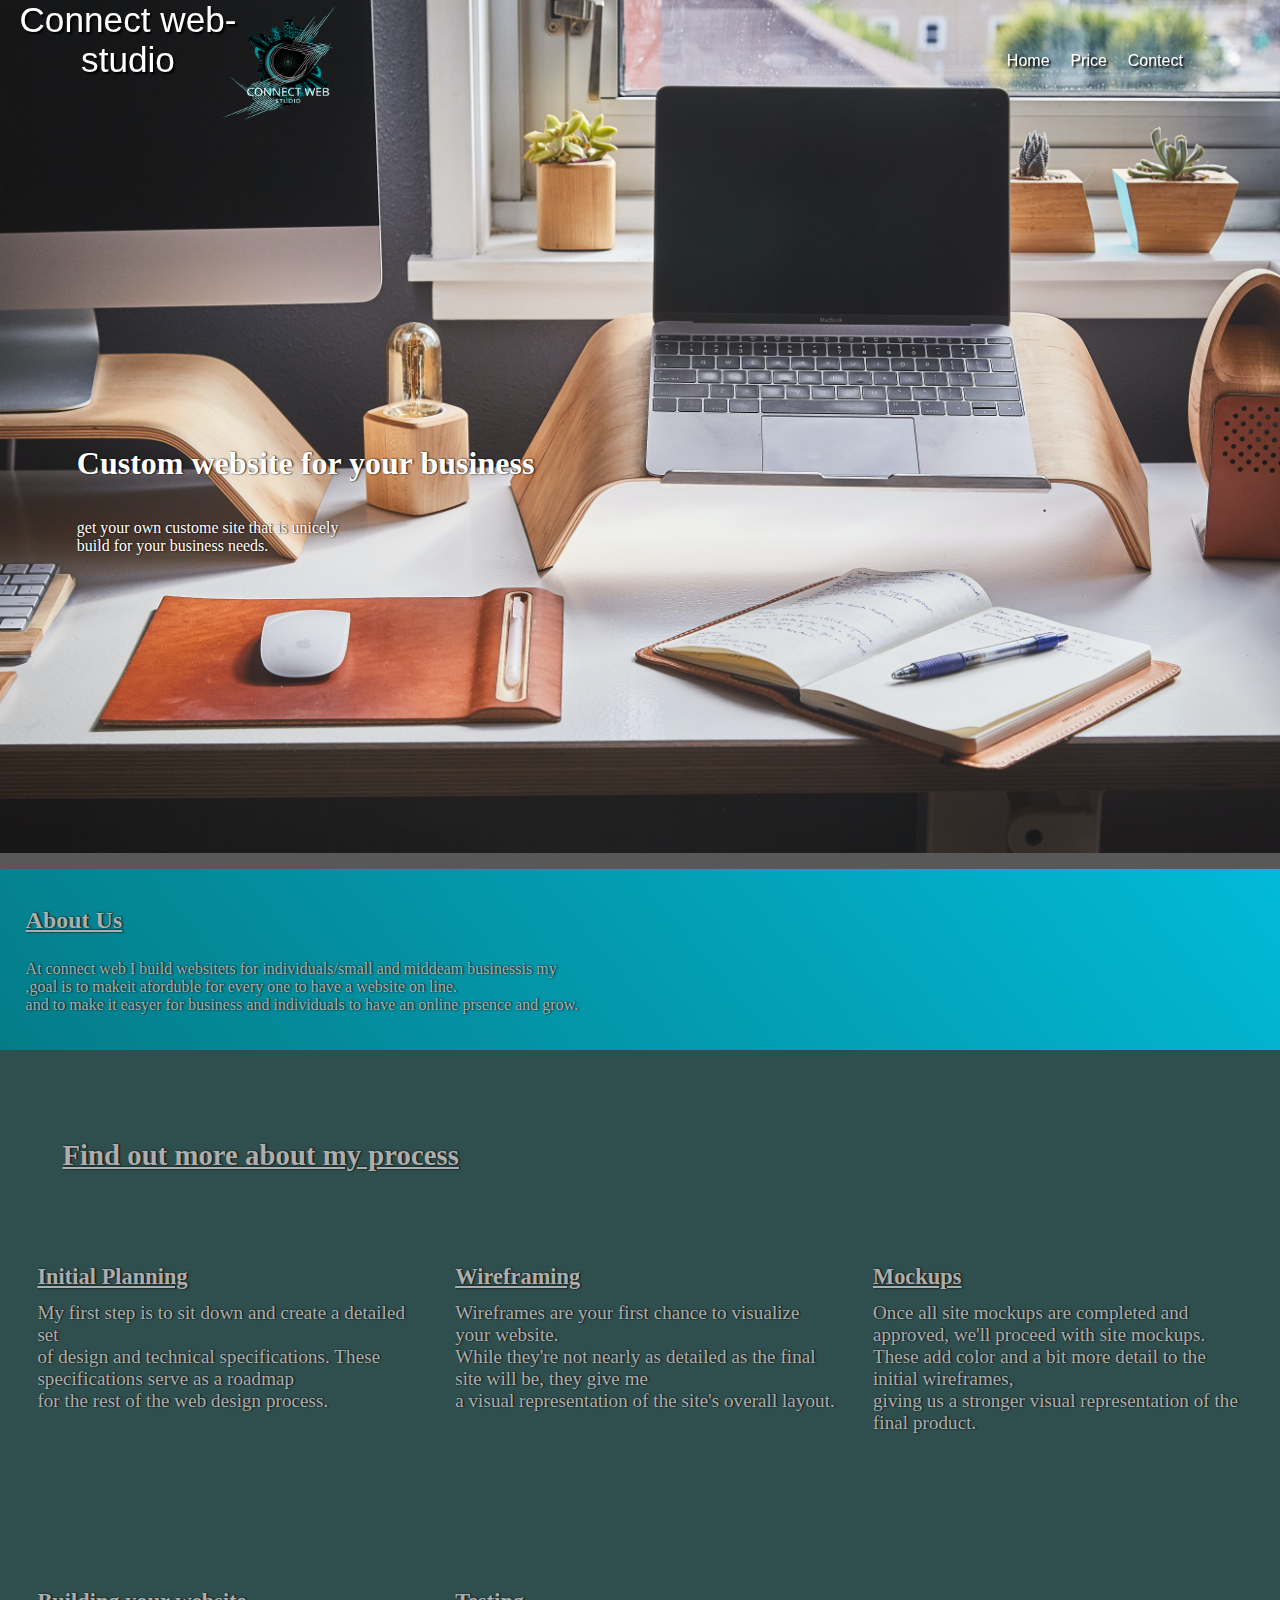
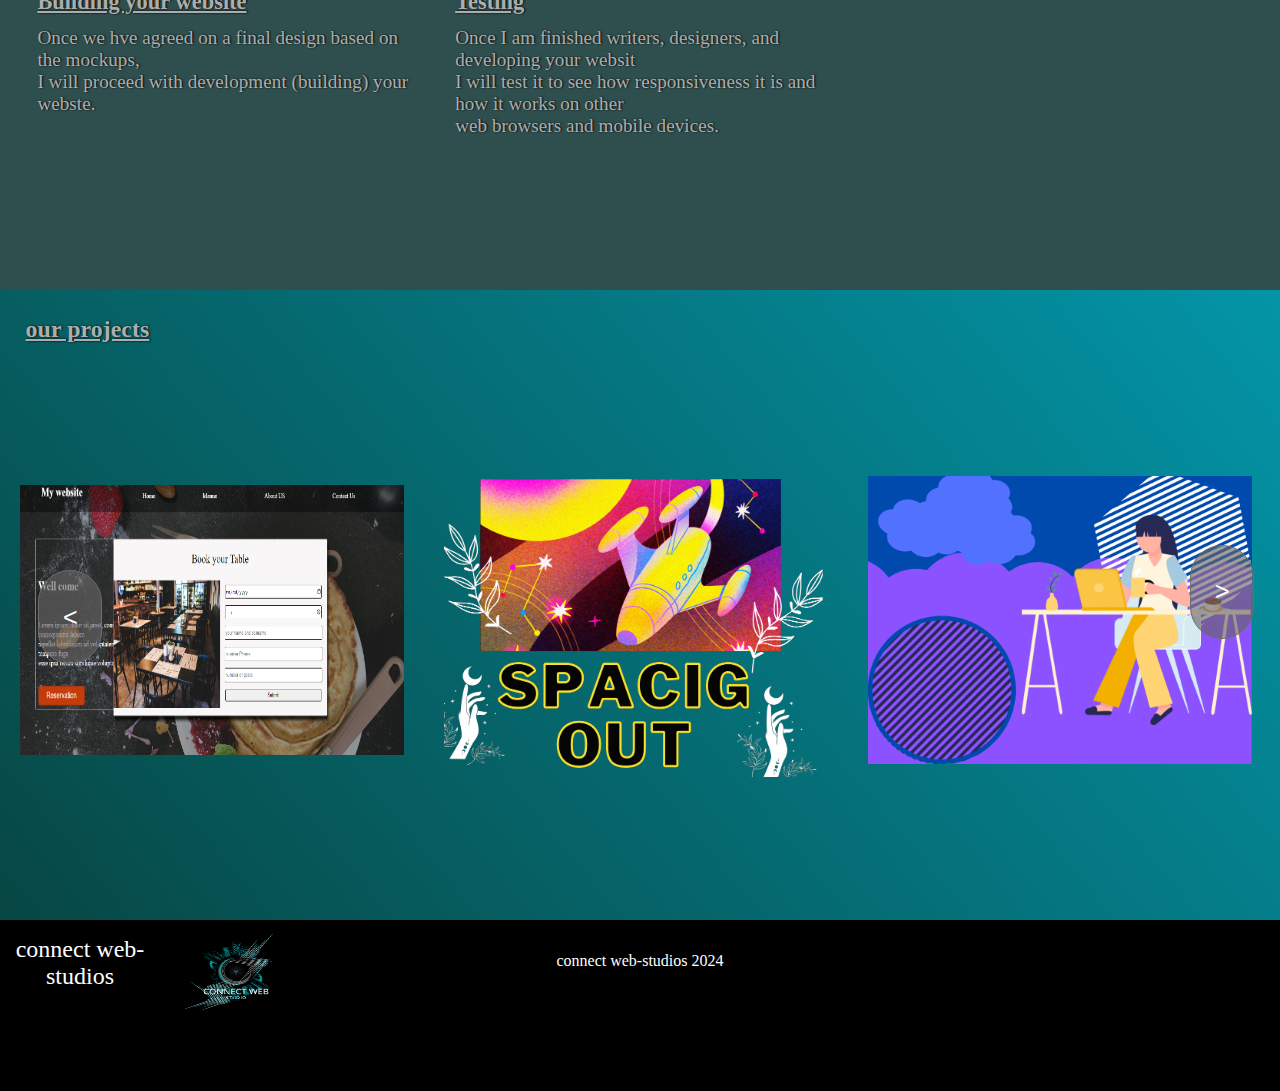
==== index.html @ 30933bda "first commit" ====
<!DOCTYPE html>
<html lang="en">
<head>
    <meta charset="UTF-8">
    <meta http-equiv="X-UA-Compatible" content="IE=edge">
    <meta name="viewport" content="width=device-width, initial-scale=1.0">
    <title>Document</title>
    <!-- Open Graph / Facebook -->
    <meta property="og:type" content="website">
    <meta property="og:url" content="https://www.gameheart.co.za/">
    <meta property="og:title" content="Game heart">
    <meta property="og:description" content="play free online games on your Phone,Lapto,PC,or Tablet">
    <meta property="og:image" content="pic/Gameheart..png">
    <link rel="stylesheet" href="https://cdnjs.cloudflare.com/ajax/libs/font-awesome/6.5.2/css/all.min.css"
     integrity="sha512-SnH5WK+bZxgPHs44uWIX+LLJAJ9/2PkPKZ5QiAj6Ta86w+fsb2TkcmfRyVX3pBnMFcV7oQPJkl9QevSCWr3W6A=="
      crossorigin="anonymous" referrerpolicy="no-referrer" />
    <link href="css/navigation.css" rel="stylesheet" type="text/css">
    <link href="css/footer.css" rel="stylesheet" type="text/css">
    <link href="css/indexgrid.css" rel="stylesheet" type="text/css">
    <link href="css\mobile.css" rel="stylesheet" type="text/css">
</head>
<body>
    <div id="navigationbur">
        <div id="logo">Connect web-studio</div>
        <div id="logoimg"><img src="res/Connrct web2.png"></div>
        <i class="fa-solid fa-bars"></i>
        <i class="fa-solid fa-xmark"></i>
        <nav>
            <ul>
                <li class="current"><a href="#">Home</a></li>
                <li><a href="price.html">Price</a></li>
                <li><a href="cntect.html">Contect</a></li>
            </ul>
        </nav>
    </div>
    <div id="grid-con">
        <div id="about-sec">
            <div id ="heroimage">
                <h1>Custom website for your business</h1>
                <p>get your own custome site that is unicely
                <br> build for your business needs.</p>
            </div>
            <h2>About Us</h2>
            <p>
                At connect web I build websitets for individuals/small and middeam businessis my<br/>
                ,goal is to makeit aforduble for every one to have a website on line.<br/>
                and to make it easyer for business and individuals to have an online prsence and grow.       
            </p><br><br>

           <!--<dav id="image"><img src="../res/laptop.png"></dav>-->
            
        </div>
        <div id="process">
            <h2>Find out more about my process</h2>
            <div class="procees-info">
                <h3>Initial Planning</h3>
                <p>
                    My first step is to sit down and create a detailed set<br/>
                    of design and technical specifications. These specifications serve as a roadmap<br/>
                    for the rest of the web design process.
                </p>
            </div>
            <div class="procees-info">
                <h3>Wireframing</h3>
                <p>
                    Wireframes are your first chance to visualize your website.<br/>
                    While they're not nearly as detailed as the final site will be, they give me<br/>
                    a visual representation of the site's overall layout.
                </p>
            </div>
            <div class="procees-info">
                <h3>Mockups</h3>
                <p>
                    Once all site mockups are completed and approved, we'll proceed with site mockups.<br/>
                    These add color and a bit more detail to the initial wireframes,<br/>
                    giving us a stronger visual representation of the final product.
                </p>
            </div>
            <div class="procees-info">
                <h3>Building your website</h3>
                <p>
                    Once we hve agreed on a final design based on the mockups,<br/>
                    I will proceed with development (building) your webste.<br/>
                </p>
            </div>
            <div class="procees-info">
                <h3>Testing</h3>
                <p>
                    Once I am finished writers, designers, and developing your websit<br/>
                    I will test it to see how responsiveness it is and how it works on other<br/>
                    web browsers and mobile devices.
                </p>
            </div> 
           <!---- <div class="procees-info">
                <h3>Testing 2</h3>
                <p>
                    Once we're sure that your site is ready to be released to the public,<br/>
                    we'll deploy it on your public domain. Then, we'll shift into a monthly support process<br/>
                    that will continue for 12 months. During that period, we'll create monthly backups of your<br/>
                    site, update scripts and plugins to maintain security and reliability,<br/>
                    and perform layout and content updates at your request.
                </p>
            </div>-->
        </div>
        <div id="prijects">
            <h2>our projects</h2>
            <div id="project-con">
                <div class="project-eg">
                    <img src="res/websiteeg.png"/>
                    <div class="floting_cover">
                    </div> 
                    <a href="#">name of website</a>
                </div>
                <div class="project-eg">
                    <img src="res/spacing out.png"/>
                    <div class="floting_cover">
                    </div>
                    <a href="#">name of website</a>
                </div>
                <div class="project-eg">
                    <img src="res/Untitled design.png"/>
                    <div class="floting_cover">
                    </div>
                    <a href="#">name of website</a>
                </div>
                <div class="project-eg">
                    <img src="res/contect1.png"/>
                    <div class="floting_cover">
                    </div>
                    <a href="#">name of website</a>
                </div>
                <div class="project-eg" id="end">
                    <img src="res/github.png"/>
                    <div class="floting_cover">
                    </div>
                    <a href="#">name of website</a>
                </div>
            </div>
            <button id="leftbtn"><</button><button id="rightbtn">></button>
        </div>
    </div>
    <footer>
        <div id="footerloga">
            <p>connect web-studios</p>
            <img src="res/Connrct web2.png">
        </div>
        <div id="footertag">connect web-studios 2024</div>
        <div id="social"><i class="fa-brands fa-facebook"></i></div>
    </footer>
</body>
  <script src="js/scroll.js" type="text/javascript"></script>
  <script src="js\project_scroll.js" type="text/javascript"></script>
</html>
---- css/navigation.css ----
*
{
    margin: 0%;
    padding: 0%;
}
html,body
{
    width: 100%;
    height: 100%;
    margin: 0px;
    padding: 0px;
    left: 0%;
    right: 0%;
    overflow-x: 0%;
}
#navigationbur
{
    position: fixed;
    width: 100%;
    height: 13%;
    margin: 0%;
    padding: 0%;
    background-color: rgba(15, 15, 15, 0);
    background-image: linear-gradient(50deg,rgba(17, 17, 17, 0),rgba(194, 192, 192, 0));
    color: white;
    box-shadow: 2px 8px 14px rgba(37, 37, 37, 0);
    z-index: 2;
    transition-property: all;
    transition-duration: 0.5s;
    transition-timing-function: ease-in-out;
}
#navigationbur > nav
{
    position: absolute;
    top: 45%;
    right: 0%;
    width: 22%;
    height: 60%;
    /* background-color: yellowgreen; */
}
#navigationbur >  nav > ul
{
    width: 100%;
    height: 100%;  
}
#navigationbur >  nav > ul > li
{
    display: inline;
    list-style-type: none;
    font-family: Arial, Helvetica, sans-serif;
    font-size: 100%;
    padding: 3%;
    text-shadow: 2px 2px 2px black;
    /* background-color: rgb(22, 22, 22); */
    transition: all 0.5s ease-in-out;
}
#navigationbur >  nav > ul > li > a
{
    color: white;
    text-decoration-line: none;
}
#navigationbur >  nav > ul > li :hover
{
   text-decoration: underline;
   text-decoration-color: aqua;
   color: aqua; 
}
#logo
{
    position: absolute;
    height: 100%;
    width: 20%;
    text-align: center;
    font-size: 220%;
    font-family: Arial, Helvetica, sans-serif;
    text-shadow: 2px 2px 2px black;
    /* background-color: orange; */
}
#logoimg > img
{
    position: absolute;
    width: 15%;
    height: 150%;
    border-radius: 50px;
    top: -13px;
    left: 15%;
}
@media (max-width: 854px) 
{
    #navigationbur 
    {
        width: 100%;
        height: 10%;
    } 
    #navigationbur > #logo 
    {
        text-align: center;
        padding-top: 3%;
        height: 85%;
        width: 40%;
        font-size: 130%;
        /*background-color: blue;*/
    }
    #logoimg > img
    {
        width: 40%;
        height: 98%;
        border-radius: 50px;
        top: 5px;
        left: 34%;
    }
    #navigationbur > nav 
    {
        display: flex;
        flex-flow: column;
        flex-wrap: wrap;
        top: 100%;
        left: 50%;
        width: 50%;
        height: 0%;
        background-color: rgba(41, 41, 39, 0.856);
        box-shadow: 0px 4px 10px rgb(7, 7, 7);
    }
    #navigationbur >  nav > ul 
    {
        display: flex;
        flex-flow: column;
        /*background-color: blueviolet;*/
    }
    #navigationbur >  nav > ul > li 
    {
        width: 100%;
        height: 5%;
        padding: 5px;
        text-align: center;
        /*background-color: rgb(22, 22, 22);*/
        /*display: inline;
        list-style-type: none;
        font-family: Arial, Helvetica, sans-serif;*/
        font-size: 18px;
       /* padding: 3%;
        text-shadow: 2px 2px 2px black;
        /*  
        transition: all 0.5s ease-in-out;*/
    }
    #navigationbur >  nav > ul > .current
    {
        width: 100%;
        height: 5%;
        padding: 5px;
        /*text-align: center;*/
        background-color: rgb(22, 22, 22);
        box-shadow: 0px 2px 4px rgb(158, 158, 158);
        border-top-left-radius: 100px;
        border-bottom-left-radius: 100px;
        /*display: inline;
        list-style-type: none;
        font-family: Arial, Helvetica, sans-serif;*/
        /*font-size: 18px;*/
       /* padding: 3%;
        text-shadow: 2px 2px 2px black;
        /*  
        transition: all 0.5s ease-in-out;*/
    }
    
}
---- css/footer.css ----
footer
{
    position: absolute;
    top: 215%;
    width: 100%;
    height: 19%;
    color: white;
    text-align: center;
    background-color: black;
    display: grid;
    grid-template-columns: 1fr 2fr 1fr;
    padding: 0%;
    margin: 0%;
    overflow-y: 0%;
}
footer > #footerloga
{
    /*height: 80%;*/
    display: grid;
    grid-template-columns: 1fr 1fr;
    padding: 0%;
    margin: 0%;
}
footer > #footerloga > p
{
    font-size: 150%;
    align-items: center;
    padding-top: 10%;
    padding-bottom: 0%;
}
footer > #footerloga > img
{
    width: 95%;
    height: 70%;
}
footer > #footertag
{
    padding-top: 5%;
    padding-bottom: 0%;
}
footer > #social
{
    padding-top: 5%;
    padding-bottom: 0%;
}
/* @media screen(max-width: 854px)
{
    
} */
---- css/indexgrid.css ----
*
{
    margin: 0px;
    padding: 0px;
}
html,body
{
    width: 100%;
    height: 100%;
    margin: 0px;
    padding: 0px;
    left: 0%;
    right: 0%;
    overflow-y: 0%;
    overflow-x: 0%;
}
#grid-con
{
    display: grid;
    position: absolute;
    top: 0%;
    width: 100%;
    height: 280%;
    padding: 0%;
    margin: 0%;
    grid-template-rows: 5fr 4fr 3fr;
    grid-template-columns: 1fr;
    background-image: linear-gradient(50deg, rgb(7, 71, 68), rgb(0, 217, 255));
    color: rgb(173, 173, 173);
    text-shadow: 1px 0px 2px black;
    /* background-color: red; */
    
}
#about-sec
{
    display: flex;
    flex-basis: 100px;
    flex-direction: column;
    flex-wrap: wrap;
    flex-grow: 1;
    background-position: 100% 100%;
    background-size: 45% 25%;
    background-repeat: no-repeat;
}
#about-sec > #image > img
{
    position: absolute;
    width: 45%;
    height: 15%;
    top: 31.4%;
    right: 0%;
}
#heroimage
{
    background-color: rgb(88, 88, 88);
    color: white;
    padding-bottom: 10%;
    margin-bottom: 3%;
    background-image: url("../res/pexels-ken-tomita-389818.jpg"); 
    background-repeat: no-repeat;
    background-attachment: fixed; 
    background-position: top;
    background-size: 100%;
    flex-grow: 1;
}
#heroimage > h1
{
    position: relative;
    top: 60%;
    width: 36%;
    left: 6%;

}
#heroimage > p
{
    position: relative;
    top: 65%;
    width: 36%;
    left: 6%;
}
#about-sec > h2
{
    position: relative;
    left: 2%;
    width: 36%; 
    text-decoration: underline; 
}
#about-sec > p
{
    position: relative;
    left: 2%;
    width: 50%;
    margin-top: 2%;
}
#process
{
    display: grid;
    font-size: 120%;
    padding: 2%;
    grid-template-columns: repeat(3,2fr); 
    grid-template-rows: repeat(2fr);
    grid-gap: 2%;
    background-color: darkslategrey;
}
#process > h2
{
    grid-column-start: 1;
    grid-column-end: 4;
    align-self: center;
    padding-left: 3%;
    text-decoration: underline;
    /* background-color: aquamarine; */
}
#process > .procees-info > h3
{
    padding: 3%;
    text-decoration: underline;
    /*background-color: rgb(7, 1, 2);*/
}
#process > .procees-info > p
{
    padding-left: 3%;
    /*background-color: rgba(180, 109, 17, 0.397);*/
}
#prijects > h2
{
    padding: 2%;
    text-decoration: underline;
}
#prijects > #project-con
{
    position: absolute;
    width: 100%;
    height: 20%;
    padding: 0%;
    margin: 0%;
    display: flex;
    flex-direction: column;
    flex-wrap: wrap;
    flex-grow: 1;
    box-sizing: content-box;
    overflow-y: scroll;
    overflow-x: none;
    justify-content: space-evenly;
    -ms-overflow-style: none;
    scrollbar-width: none;
    scroll-behavior: smooth;
}
#prijects > #project-con::-webkit-scrollbar
{
    display: none;
}
#prijects > #project-con > .project-eg
{
    display: grid;
    width: 30%;
    height: 100%;
    margin: 20px;
    flex-basis: 270px;
    grid-template-columns: 1fr;
    grid-template-rows: 1fr;
    place-items: center;
    /*background-color: olive;*/
}
#prijects > #project-con > .project-eg > .floting_cover
{
    width: 0%;
    height: 300%;
    margin: 0%;
    grid-area: 1 / -3;
    transform: translate(0px, -246px);
    background-color: rgba(0, 0, 0, 0.774);
    color: white;
    transition: width 270ms ease-in;
}
#prijects > #project-con > .project-eg > a
{
    display: none;
    width: 0%;
    height: 30%;
    justify-content: center;
    text-align: center;
    grid-area: 1/-3;
    font-size: 25px;
    font-weight: 100;
    text-decoration: none;
    color: rgb(255, 255, 255);
    opacity: 0;
    /*background-color: #616859;*/
    transition: width 2000s ease-in;
    transition: opacity 2500s ease-in 900s;
    z-index: 2;
}
#prijects > #project-con > .project-eg:hover .floting_cover
{
    cursor: pointer;
    border: 1px solid rgb(71, 70, 70);
    box-shadow: 10px 4px 7px rgb(39, 38, 38);
    width: 100%;
    z-index: 1;
}
#prijects > #project-con > .project-eg:hover a
{
    cursor: pointer;
    /*border: 1px solid rgb(71, 70, 70);*/
    /*box-shadow: 10px 4px 7px rgb(39, 38, 38);*/
    width: 100%;
    display: block;
    opacity: 5;
    
}
#prijects > #project-con > .project-eg:active
{
    border: 1px solid rgb(217, 217, 218);
    box-shadow: 0px 0px 0px rgb(39, 38, 38);
}
#prijects > #project-con > .project-eg > img
{
    /*position: absolute;*/
    width: 100%;
    height: 100%;
    grid-area: 1/-3;
    margin: 0%;
}
#leftbtn
{
   position: relative;
   display: block;
   flex-wrap: wrap;
   justify-content: space-around;
   top: 32%;
   left: 3%;
   width: 5%;
   height: 15%;
   background-color: rgba(102, 101, 101, 0.623);
   border: 1px solid rgb(109, 109, 109);
   /*background-image: linear-gradient(50deg,rgb(3, 80, 57),rgba(9, 240, 132, 0.993));*/
   /*background-size: 100%;
   background-position: right;*/
   border-radius: 50px;
   align-items: center;
   color: white;
   font-size: 25px; 
   transition: background-position 2s ease-in-out, background-image 2s ease-in; 
   z-index: 2;
}
#leftbtn:hover
{
    cursor: pointer;
    background-image: linear-gradient(50deg,black,rgb(6, 70, 50),rgba(7, 216, 118, 0.993));
    /*transition: background-image 2s ease-in-out;*/
    /*transition: fornt-size 2s ease-in-out;*/
    box-shadow: 2px 5px 10px black;
    font-size: 40px;
}
#leftbtn:active
{
    cursor: pointer;
    color: rgb(0, 0, 0);
    border-color: rgb(10, 10, 10);
    box-shadow: 0px 0px 0px black;
}
#rightbtn
{
   position: relative;
   display: block;
   flex-wrap: wrap;
   justify-content: space-around;
   top: 13%;
   left: 93%;
   width: 5%;
   height: 15%;
   background-color: rgba(102, 101, 101, 0.623);
   border: 1px solid rgb(109, 109, 109);
   border-radius: 50px;
   align-items: center;
   color: white;
   font-size: 25px;
   z-index: 2;
}
#rightbtn:hover
{
    cursor: pointer;
    background-image: linear-gradient(-50deg,black,rgb(6, 70, 50),rgba(7, 216, 118, 0.993));
    transition: background-image 2s ease-in-out;
    transition: fornt-size 2s ease-in-out;
    box-shadow: 2px 5px 10px black;
    font-size: 40px;
}
#rightbtn:active
{
    cursor: pointer;
    color: rgb(0, 0, 0);
    border-color: rgb(15, 15, 15);
    box-shadow: 0px 0px 0px black;
}
.fa-facebook
{
    font-size: 50px;
}
.fa-bars, .fa-xmark
{
    position: absolute;
    font-size: 215%;
    left: 80%;
    color: #616859;
}
footer
{
    top: 280%;
    margin: 0%;
}
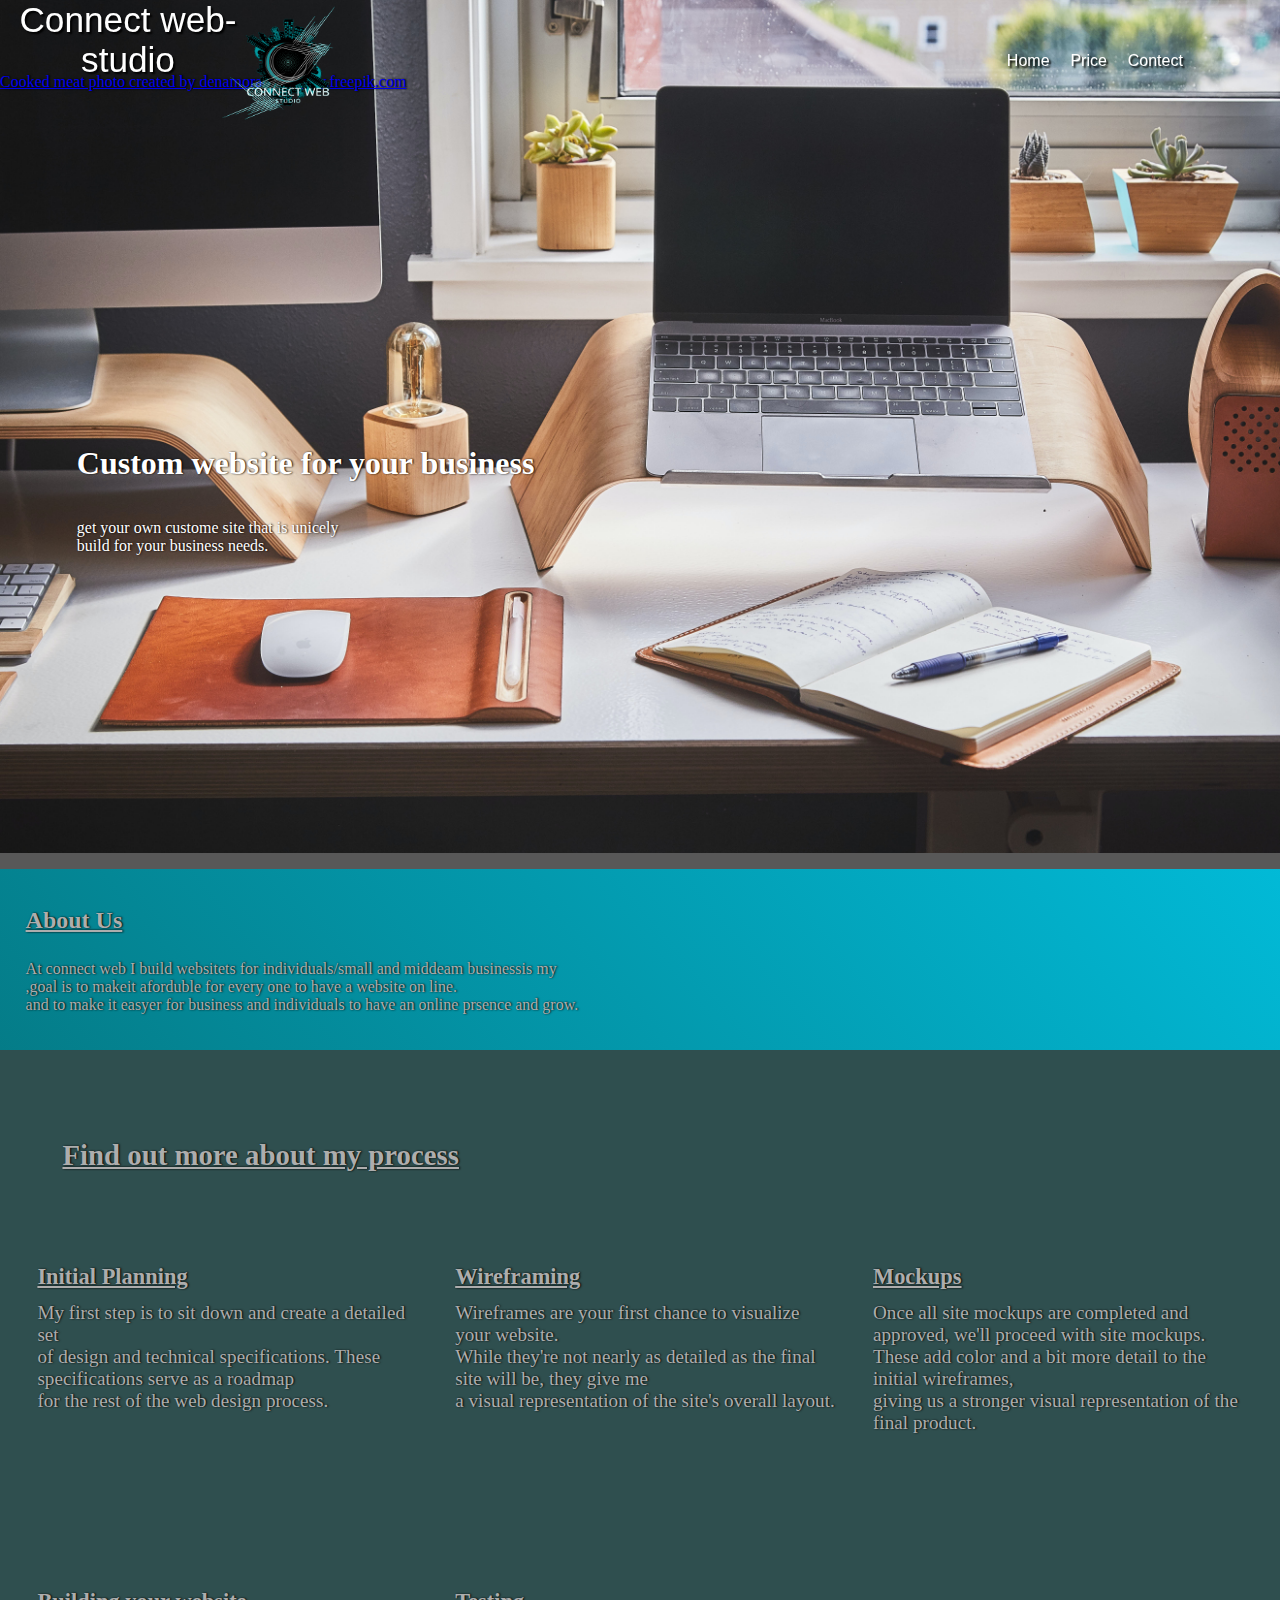
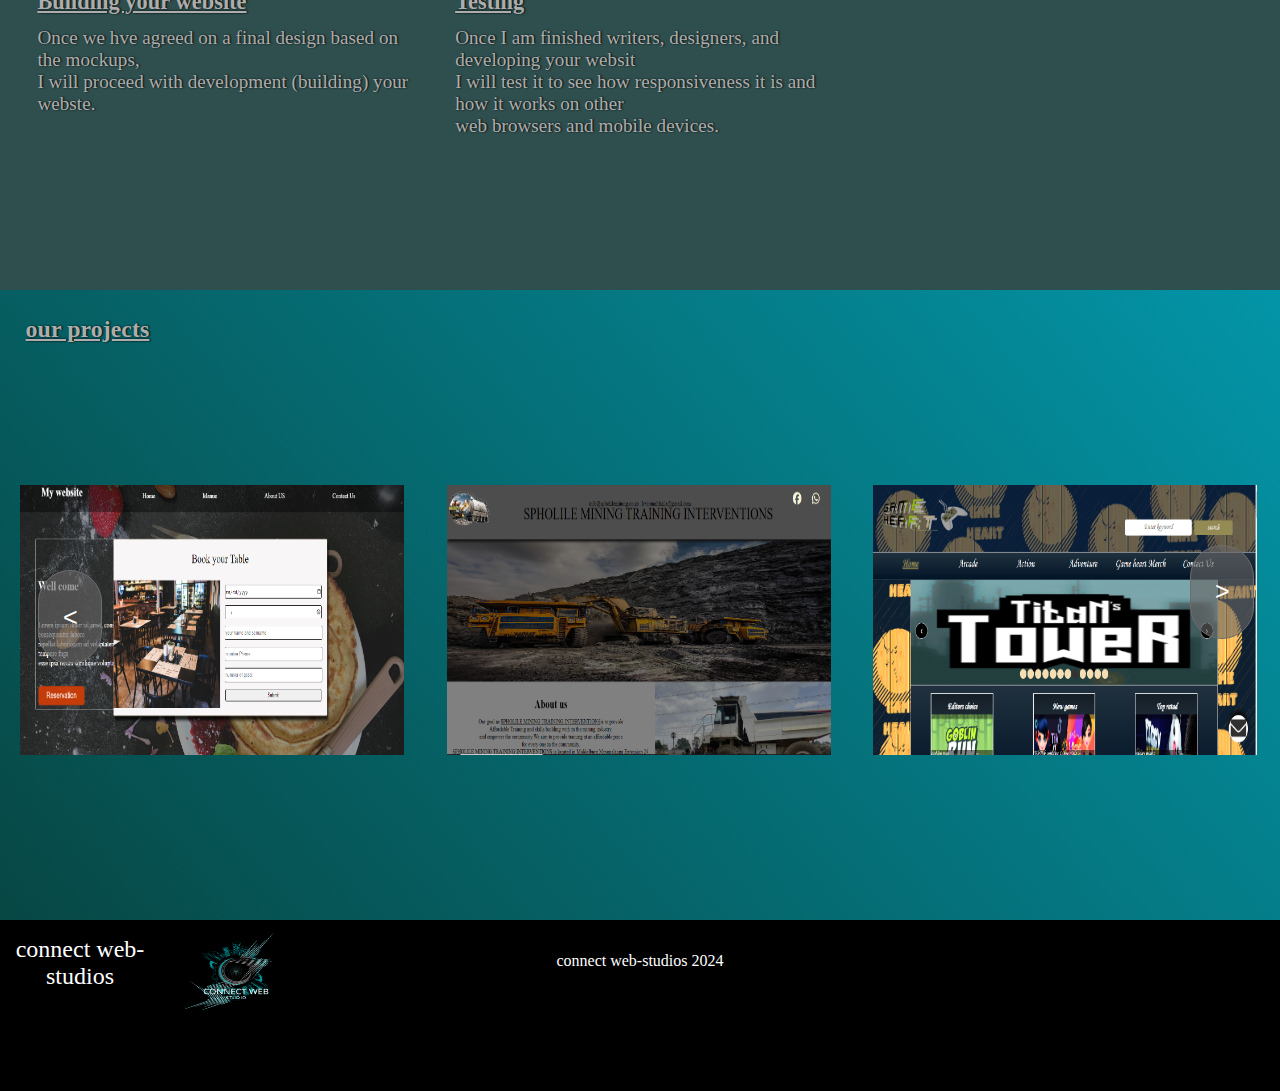
==== commit 51b910a8: "licess" ====
--- a/index.html
+++ b/index.html
@@ -7,10 +7,15 @@
     <title>Document</title>
     <!-- Open Graph / Facebook -->
     <meta property="og:type" content="website">
-    <meta property="og:url" content="https://www.gameheart.co.za/">
-    <meta property="og:title" content="Game heart">
-    <meta property="og:description" content="play free online games on your Phone,Lapto,PC,or Tablet">
-    <meta property="og:image" content="pic/Gameheart..png">
+    <meta property="og:url" content="https://www.ga">
+    <meta property="og:title" content="Connect web-studios">
+    <meta property="og:description" content="Affordable custom website development that will suit your customer
+     and business needs">
+    <meta property="og:image" content="res/connect web.png">
+    <meta name="description" content="Transform your digital presence with our expert website development services.
+     We create responsive, user-friendly websites tailored to your business needs, ensuring optimal performance
+      and a seamless user experience. Partner with us for innovative designs, robust functionality, and dedicated
+       support to elevate your online success">
     <link rel="stylesheet" href="https://cdnjs.cloudflare.com/ajax/libs/font-awesome/6.5.2/css/all.min.css"
      integrity="sha512-SnH5WK+bZxgPHs44uWIX+LLJAJ9/2PkPKZ5QiAj6Ta86w+fsb2TkcmfRyVX3pBnMFcV7oQPJkl9QevSCWr3W6A=="
       crossorigin="anonymous" referrerpolicy="no-referrer" />
@@ -23,10 +28,10 @@
     <div id="navigationbur">
         <div id="logo">Connect web-studio</div>
         <div id="logoimg"><img src="res/Connrct web2.png"></div>
-        <i class="fa-solid fa-bars"></i>
-        <i class="fa-solid fa-xmark"></i>
-        <nav>
-            <ul>
+        <i class="fa-solid fa-bars" id="bars"></i>
+        <i class="fa-solid fa-xmark" id="xmark"></i>
+        <nav id="navi">
+            <ul id="ul">
                 <li class="current"><a href="#">Home</a></li>
                 <li><a href="price.html">Price</a></li>
                 <li><a href="cntect.html">Contect</a></li>
@@ -39,6 +44,7 @@
                 <h1>Custom website for your business</h1>
                 <p>get your own custome site that is unicely
                 <br> build for your business needs.</p>
+                <a href='https://www.freepik.com/photos/cooked-meat'>Cooked meat photo created by denamorado - www.freepik.com</a>
             </div>
             <h2>About Us</h2>
             <p>
@@ -109,31 +115,19 @@
                     <img src="res/websiteeg.png"/>
                     <div class="floting_cover">
                     </div> 
-                    <a href="#">name of website</a>
+                    <a href="#">Booking system</a>
                 </div>
                 <div class="project-eg">
-                    <img src="res/spacing out.png"/>
+                    <img src="res/mining.png"/>
                     <div class="floting_cover">
                     </div>
-                    <a href="#">name of website</a>
+                    <a href="#">Mining training center</a>
                 </div>
                 <div class="project-eg">
-                    <img src="res/Untitled design.png"/>
+                    <img src="res/gamehertimg.png"/>
                     <div class="floting_cover">
                     </div>
-                    <a href="#">name of website</a>
-                </div>
-                <div class="project-eg">
-                    <img src="res/contect1.png"/>
-                    <div class="floting_cover">
-                    </div>
-                    <a href="#">name of website</a>
-                </div>
-                <div class="project-eg" id="end">
-                    <img src="res/github.png"/>
-                    <div class="floting_cover">
-                    </div>
-                    <a href="#">name of website</a>
+                    <a href="#">Gaming website</a>
                 </div>
             </div>
             <button id="leftbtn"><</button><button id="rightbtn">></button>
@@ -150,4 +144,5 @@
 </body>
   <script src="js/scroll.js" type="text/javascript"></script>
   <script src="js\project_scroll.js" type="text/javascript"></script>
+  <script src="js\mobilemanue.js" type="text/javascript"></script>
 </html>--- a/css/navigation.css
+++ b/css/navigation.css
@@ -65,6 +65,19 @@
    text-decoration-color: aqua;
    color: aqua; 
 }
+.fa-facebook
+{
+    font-size: 50px;
+}
+.fa-bars, .fa-xmark
+{
+    position: absolute;
+    display: none;
+    font-size: 215%;
+    left: 75%;
+    top: 20%;
+    color: #616859;
+}
 #logo
 {
     position: absolute;
@@ -104,27 +117,34 @@
     #logoimg > img
     {
         width: 40%;
-        height: 98%;
+        height: 130%;
         border-radius: 50px;
-        top: 5px;
-        left: 34%;
+        top: 0.5px;
+        left: 30%;
+    }
+    .fa-bars
+    {
+        display: block;
     }
     #navigationbur > nav 
     {
         display: flex;
+        display: none;
         flex-flow: column;
         flex-wrap: wrap;
         top: 100%;
-        left: 50%;
-        width: 50%;
-        height: 0%;
+        left: 0%;
+        width: 0%;
+        height: 900%;
         background-color: rgba(41, 41, 39, 0.856);
         box-shadow: 0px 4px 10px rgb(7, 7, 7);
+        transition: all 6s ease-in-out;
     }
     #navigationbur >  nav > ul 
     {
         display: flex;
         flex-flow: column;
+        opacity: 0;
         /*background-color: blueviolet;*/
     }
     #navigationbur >  nav > ul > li 
--- a/css/indexgrid.css
+++ b/css/indexgrid.css
@@ -294,17 +294,6 @@
     border-color: rgb(15, 15, 15);
     box-shadow: 0px 0px 0px black;
 }
-.fa-facebook
-{
-    font-size: 50px;
-}
-.fa-bars, .fa-xmark
-{
-    position: absolute;
-    font-size: 215%;
-    left: 80%;
-    color: #616859;
-}
 footer
 {
     top: 280%;
